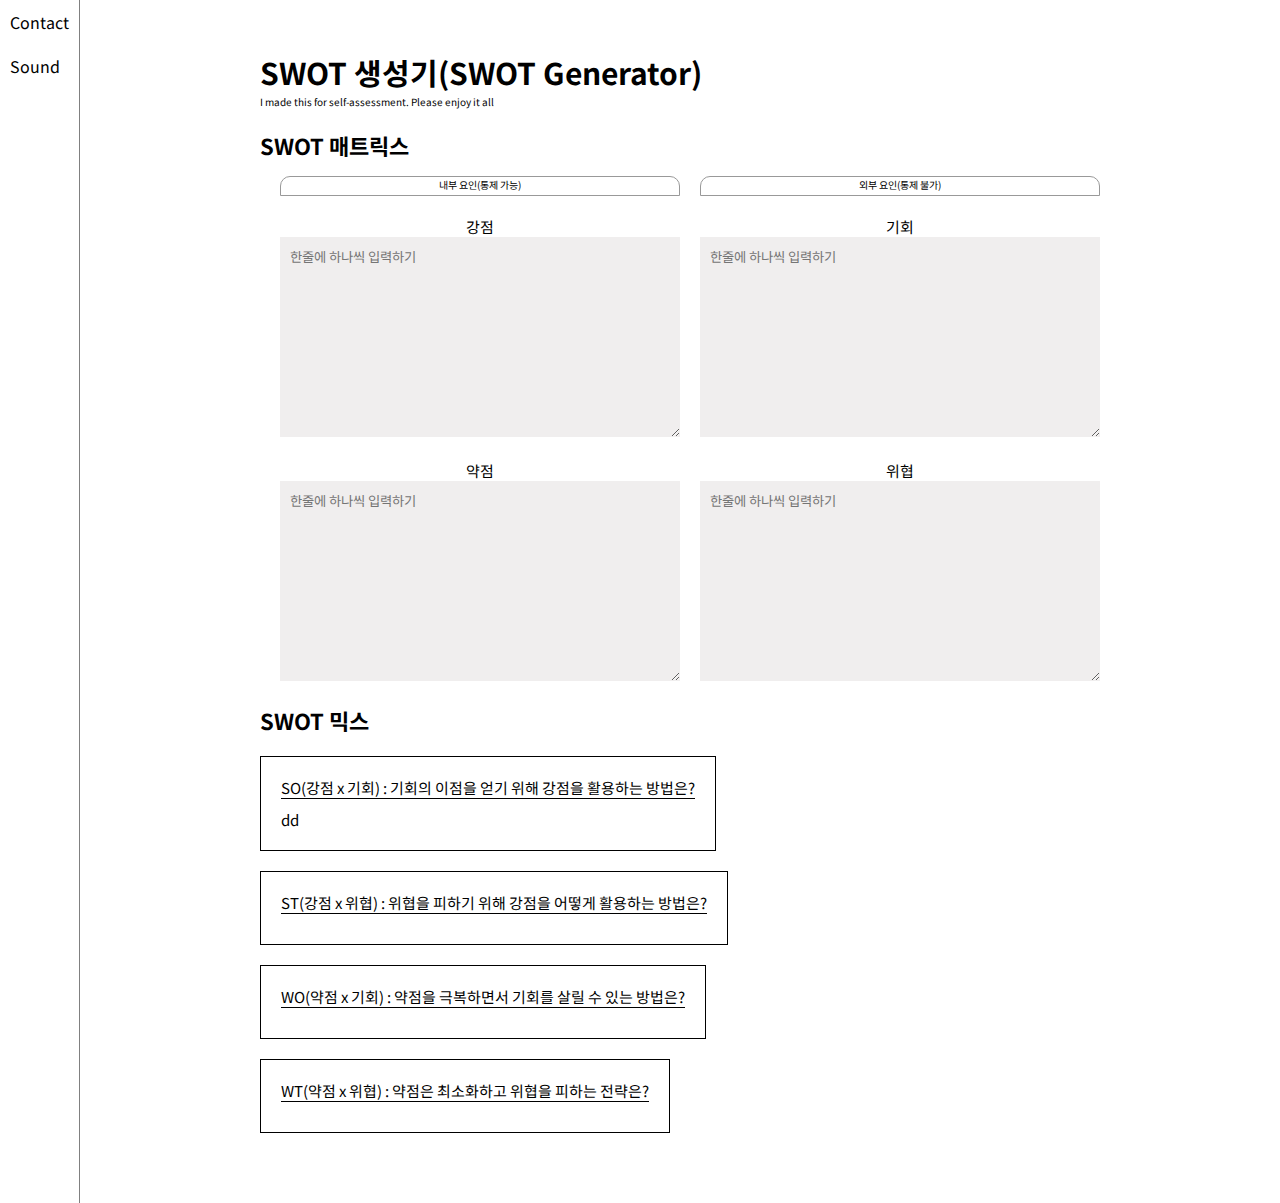
==== templates/index.html @ b4c48a37 "priate key" ====
<!DOCTYPE html>
<html lang="en">
<head>
    <!-- Google tag (gtag.js) -->
    <script async src="https://www.googletagmanager.com/gtag/js?id=G-28ZMYGL1J9"></script>

    <meta charset="UTF-8">
    <meta http-equiv="X-UA-Compatible" content="IE=edge">
    <meta name="viewport" content="width=device-width, initial-scale=1.0">
    <title>SWOT Generator</title>
    <link rel="stylesheet" href="../styles.css">

    <link href="https://fonts.googleapis.com/css2?family=Noto+Sans+KR:wght@100;300;400;500&display=swap" rel="stylesheet">
</head>

<body class="container">

    <div class="sidebar">
        <div class="sidebar__menu">
            <a class="contact-kakao" href="https://open.kakao.com/o/shd9i4Ke" target="_blank">Contact</a>
        </div>
        <div class="sidebar__menu">
            <div class="sound">Sound</div>
        </div>
        

    </div>

    <header class="header">

        <h1 class="heading-1">SWOT 생성기(SWOT Generator)</h1>
        <p>I made this for self-assessment. Please enjoy it all</p>

        <h2 class="heading-2">SWOT 매트릭스</h2>
        <div class="swot__matrix">

            <div class="swot__axis-internal">
                내부 요인(통제 가능)
            </div>

            <div class="swot__axis-external">
                외부 요인(통제 불가)
            </div>

            <div class="swot__container swot__container-s">
                <div class="label__box">
                    <label for="strength" class="swot__label">강점</label>
                </div>
                <textarea id="strength" name="strength" placeholder="한줄에 하나씩 입력하기"></textarea>
            </div>

            <div class="swot__container swot__container-o">
                <div class="label__box">
                    <label for="opportunity" class="swot__label">기회</label>
                </div>
                <textarea id="opportunity" name="opportunity" placeholder="한줄에 하나씩 입력하기"></textarea>
            </div>

            <div class="swot__container swot__container-w">
                <div class="label__box">
                    <label for="weakness" class="swot__label">약점</label>
                </div>
                <textarea id="weakness" name="weakness" placeholder="한줄에 하나씩 입력하기"></textarea>
            </div>

            <div class="swot__container swot__container-t">
                <div class="label__box">
                    <label for="treats" class="swot__label">위협</label>
                </div>
                <textarea id="treats" name="treats" placeholder="한줄에 하나씩 입력하기"></textarea>
            </div>
        </div>

        <h2 class="heading-2">SWOT 믹스</h2>
        <div class="swot__analysis">
            
            <!-- Strength x Opportunity -->
            <div class="analysis anal__so">
                <div class="analysis__target">SO(강점 x 기회) : 기회의 이점을 얻기 위해 강점을 활용하는 방법은?</div>
                <div id="so" class="analysis__draft">dd</div>
            </div>

            <!-- Strength x Treats -->
            <div class="analysis">
                <div class="analysis__target">ST(강점 x 위협) : 위협을 피하기 위해 강점을 어떻게 활용하는 방법은? </div>
                <div id="st" class="analysis__draft"></div>
            </div>

            <!-- Weakness x Opportunity -->
            <div class="analysis">
                <div class="analysis__target">WO(약점 x 기회) : 약점을 극복하면서 기회를 살릴 수 있는 방법은?</div>
                <div id="wo" class="analysis__draft"></div>
            </div>

            <!-- Weakness x Treats -->
            <div class="analysis">
                <div class="analysis__target">WT(약점 x 위협) : 약점은 최소화하고 위협을 피하는 전략은?</div>
                <div id="wt" class="analysis__draft"></div>
            </div>

        </div>

    </heaer>

<!--    <script src="../static/index.js"></script>-->
    <script src="../static/index.js"></script>

</body>
</html>
---- styles.css ----
*,
*::before {
    margin: 0;
    padding: 0;
    box-sizing: inherit;
    font-family: 'Noto Sans KR', sans-serif;
}

:root {
    --color-primary: #196D60;
    --color-primary-light: #FFCD4A;
    --color-primary-dark: #FF4924;
  
    --color-grey-light-1: #faf9f9;
    --color-grey-light-2: #f4f2f2;
    --color-grey-light-3: #f0eeee;
    --color-grey-light-4: #ccc;

    --color-ivory-light-1: #F3F0EB;
  
    --color-grey-dark-1: #333;
    --color-grey-dark-2: #777;
    --color-grey-dark-3: #999;
  
    --shadow-dark: 0 2rem 6rem rgba(0, 0, 0, .3);
    --shadow-light: 0 0 2rem 0rem rgba(142, 142, 142,0.3); 
}

html {
    box-sizing: border-box;
    font-size: 62.5%;
}

.heading-1 {
    font-size: 3rem;
}

.heading-2 {
    font-size: 2.2rem;
    margin-top: 2rem;
    margin-bottom: 1.5rem;
}

.heading-3 {
    font-size: 1.8rem;
}

.container {
    display: grid;
    grid-template-columns: 8rem 1fr;
    grid-template-rows: minmax(100vh, auto);
}

/* ! Sidebar */

.sidebar {
    border-right: 1px solid grey;
    grid-column: 1 / 2;
    grid-row: 1 / -1;
}

.sidebar__menu {
    padding: 1rem;
    font-size: 1.6rem;
}

.contact-kakao {
    text-decoration: none;
    color: inherit;
}


/* ! Header */
.header {
    padding: 5rem 7.5rem;
    margin: 0 auto;
}

.swot__matrix {
    display: grid;
    grid-template-columns: 1fr repeat(2, minmax(30rem, 40rem));
    grid-template-rows: 2rem 1fr 1fr;
    grid-gap: 2rem;
}

.swot__container-s {
    grid-column: 2 / 3;
    grid-row: 2 / 3;
}

.swot__container-o {
    grid-column: 3 / 4;
}

.swot__container-w {
    grid-column: 2 / 3;
}

.swot__container-t {
    grid-column: 3 / 4;
}

.swot__axis-internal {
    grid-column: 2 / 3;
    grid-row: 1 / 2;
    text-align: center;
    border: 1px solid var(--color-grey-dark-3);
    border-top-left-radius: 1rem;
    border-top-right-radius: 1rem;
}

.swot__axis-external {
    grid-column: 3 / 4;
    grid-row: 1 / 2;
    text-align: center;
    border: 1px solid var(--color-grey-dark-3);
    border-top-left-radius: 1rem;
    border-top-right-radius: 1rem;
}

.label__box {
    text-align: center;
}

label {
    font-size: 1.5rem;
}

textarea {
    width: 100%;
    height: 20rem;
    border: none;
    background-color: var(--color-grey-light-3);
    padding: 1rem;
}

.analysis {
    border: 1px solid black;
    padding: 2rem;
    width: max-content;
    height: min-content;
    margin: 2rem 0;
    font-size: 1.5rem;
}

.analysis__target {
    border-bottom: 1px solid black;
    margin-bottom: 1rem;
}
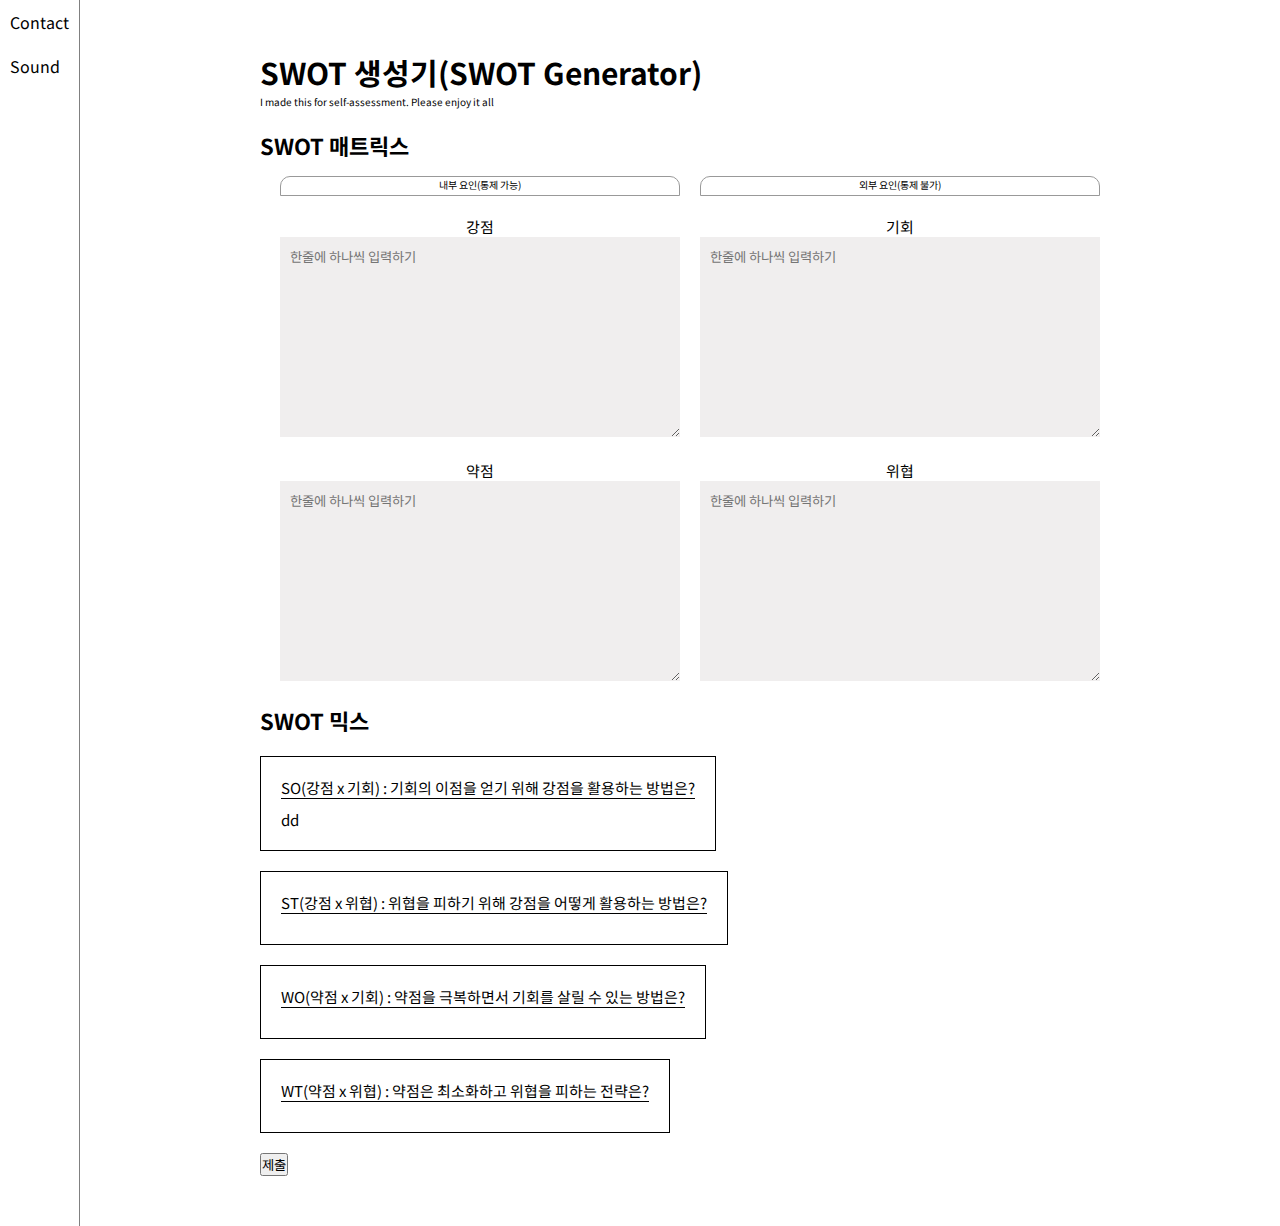
==== commit 4a95c39c: "working on index.js" ====
--- a/templates/index.html
+++ b/templates/index.html
@@ -8,9 +8,11 @@
     <meta http-equiv="X-UA-Compatible" content="IE=edge">
     <meta name="viewport" content="width=device-width, initial-scale=1.0">
     <title>SWOT Generator</title>
-    <link rel="stylesheet" href="../styles.css">
+    <link rel="stylesheet" href="../static/styles.css">
 
     <link href="https://fonts.googleapis.com/css2?family=Noto+Sans+KR:wght@100;300;400;500&display=swap" rel="stylesheet">
+
+
 </head>
 
 <body class="container">
@@ -99,11 +101,11 @@
             </div>
 
         </div>
+        <button id="swot-post">제출</button>
+    </header>
 
-    </heaer>
-
-<!--    <script src="../static/index.js"></script>-->
-    <script src="../static/index.js"></script>
 
 </body>
+<script src="https://ajax.googleapis.com/ajax/libs/jquery/3.6.0/jquery.min.js"></script>
+<script src="../static/index.js"></script>
 </html>--- a/static/styles.css
+++ b/static/styles.css
@@ -0,0 +1,149 @@
+*,
+*::before {
+    margin: 0;
+    padding: 0;
+    box-sizing: inherit;
+    font-family: 'Noto Sans KR', sans-serif;
+}
+
+:root {
+    --color-primary: #196D60;
+    --color-primary-light: #FFCD4A;
+    --color-primary-dark: #FF4924;
+  
+    --color-grey-light-1: #faf9f9;
+    --color-grey-light-2: #f4f2f2;
+    --color-grey-light-3: #f0eeee;
+    --color-grey-light-4: #ccc;
+
+    --color-ivory-light-1: #F3F0EB;
+  
+    --color-grey-dark-1: #333;
+    --color-grey-dark-2: #777;
+    --color-grey-dark-3: #999;
+  
+    --shadow-dark: 0 2rem 6rem rgba(0, 0, 0, .3);
+    --shadow-light: 0 0 2rem 0rem rgba(142, 142, 142,0.3); 
+}
+
+html {
+    box-sizing: border-box;
+    font-size: 62.5%;
+}
+
+.heading-1 {
+    font-size: 3rem;
+}
+
+.heading-2 {
+    font-size: 2.2rem;
+    margin-top: 2rem;
+    margin-bottom: 1.5rem;
+}
+
+.heading-3 {
+    font-size: 1.8rem;
+}
+
+.container {
+    display: grid;
+    grid-template-columns: 8rem 1fr;
+    grid-template-rows: minmax(100vh, auto);
+}
+
+/* ! Sidebar */
+
+.sidebar {
+    border-right: 1px solid grey;
+    grid-column: 1 / 2;
+    grid-row: 1 / -1;
+}
+
+.sidebar__menu {
+    padding: 1rem;
+    font-size: 1.6rem;
+}
+
+.contact-kakao {
+    text-decoration: none;
+    color: inherit;
+}
+
+
+/* ! Header */
+.header {
+    padding: 5rem 7.5rem;
+    margin: 0 auto;
+}
+
+.swot__matrix {
+    display: grid;
+    grid-template-columns: 1fr repeat(2, minmax(30rem, 40rem));
+    grid-template-rows: 2rem 1fr 1fr;
+    grid-gap: 2rem;
+}
+
+.swot__container-s {
+    grid-column: 2 / 3;
+    grid-row: 2 / 3;
+}
+
+.swot__container-o {
+    grid-column: 3 / 4;
+}
+
+.swot__container-w {
+    grid-column: 2 / 3;
+}
+
+.swot__container-t {
+    grid-column: 3 / 4;
+}
+
+.swot__axis-internal {
+    grid-column: 2 / 3;
+    grid-row: 1 / 2;
+    text-align: center;
+    border: 1px solid var(--color-grey-dark-3);
+    border-top-left-radius: 1rem;
+    border-top-right-radius: 1rem;
+}
+
+.swot__axis-external {
+    grid-column: 3 / 4;
+    grid-row: 1 / 2;
+    text-align: center;
+    border: 1px solid var(--color-grey-dark-3);
+    border-top-left-radius: 1rem;
+    border-top-right-radius: 1rem;
+}
+
+.label__box {
+    text-align: center;
+}
+
+label {
+    font-size: 1.5rem;
+}
+
+textarea {
+    width: 100%;
+    height: 20rem;
+    border: none;
+    background-color: var(--color-grey-light-3);
+    padding: 1rem;
+}
+
+.analysis {
+    border: 1px solid black;
+    padding: 2rem;
+    width: max-content;
+    height: min-content;
+    margin: 2rem 0;
+    font-size: 1.5rem;
+}
+
+.analysis__target {
+    border-bottom: 1px solid black;
+    margin-bottom: 1rem;
+}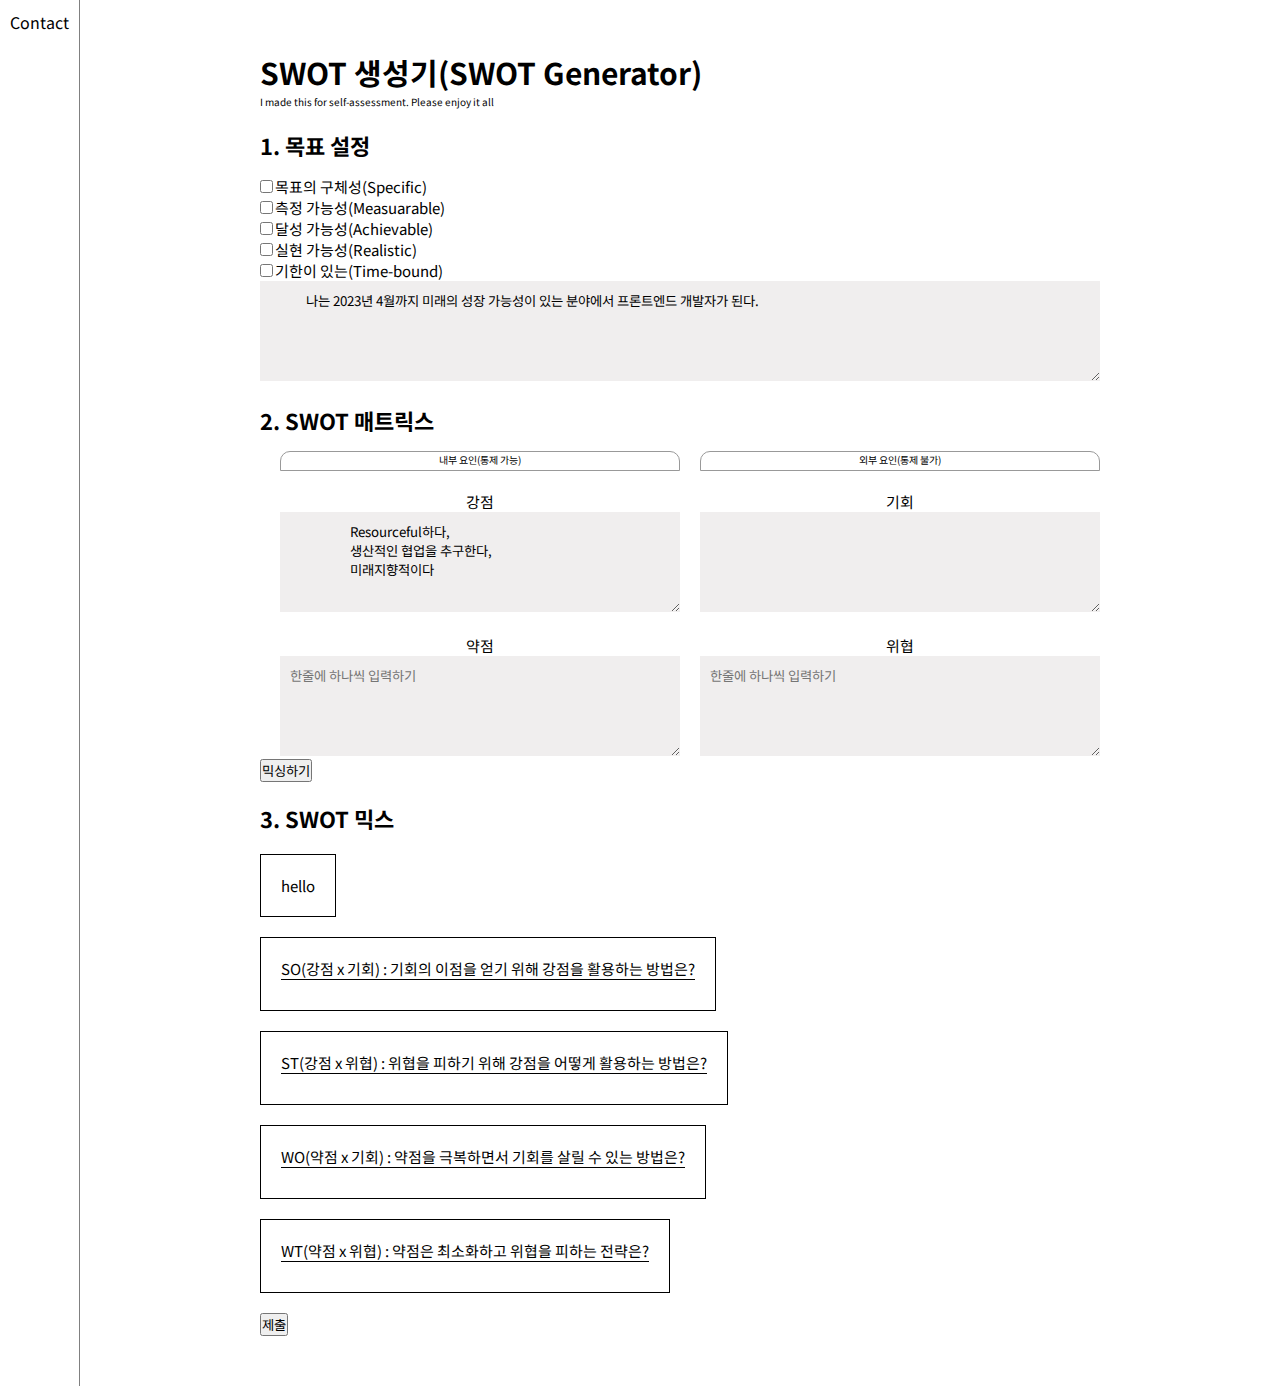
==== commit e78a1ce1: "working on SWOT info mix features" ====
--- a/templates/index.html
+++ b/templates/index.html
@@ -11,9 +11,20 @@
     <link rel="stylesheet" href="../static/styles.css">
 
     <link href="https://fonts.googleapis.com/css2?family=Noto+Sans+KR:wght@100;300;400;500&display=swap" rel="stylesheet">
+    <!-- <script src="https://ajax.googleapis.com/ajax/libs/jquery/3.6.0/jquery.min.js"></script> -->
 
 
 </head>
+<script>
+
+
+    function btnMix() {
+        const inputGoal = document.getElementById('textSmartGoal').value;
+        document.getElementById('displayGoal').textContent = inputGoal;
+        
+        
+    }
+</script>
 
 <body class="container">
 
@@ -21,11 +32,6 @@
         <div class="sidebar__menu">
             <a class="contact-kakao" href="https://open.kakao.com/o/shd9i4Ke" target="_blank">Contact</a>
         </div>
-        <div class="sidebar__menu">
-            <div class="sound">Sound</div>
-        </div>
-        
-
     </div>
 
     <header class="header">
@@ -33,7 +39,39 @@
         <h1 class="heading-1">SWOT 생성기(SWOT Generator)</h1>
         <p>I made this for self-assessment. Please enjoy it all</p>
 
-        <h2 class="heading-2">SWOT 매트릭스</h2>
+        <h2 class="heading-2">1. 목표 설정</h2>
+        <div class="smart">
+            <div>
+                <input type="checkbox" name="input-smart">
+                <label for="input-smart">목표의 구체성(Specific)</label>
+            </div>
+            <div>
+                <input type="checkbox" name="input-smart">
+                <label for="input-smart">측정 가능성(Measuarable)</label>
+            </div>
+            <div>
+                <input type="checkbox" name="input-smart">
+                <label for="input-smart">달성 가능성(Achievable)</label>
+            </div>
+            <div>
+                <input type="checkbox" name="input-smart">
+                <label for="input-smart">실현 가능성(Realistic)</label>
+            </div>
+            <div>
+                <input type="checkbox" name="input-smart">
+                <label for="input-smart">기한이 있는(Time-bound)</label>
+            </div>
+            <div>
+                
+            <textarea id="textSmartGoal" placeholder="2023년 _월까지 __기업에서 __개발자로 커리어를 시작한다. 이를 달성하기 위해 JS와 React의 __부분까지 익히고 포트폴리오는 _수준까지 구현한 작품을 5개 이상 만들겠다">
+            나는 2023년 4월까지 미래의 성장 가능성이 있는 분야에서 프론트엔드 개발자가 된다.
+            </textarea>
+
+            </div>
+            
+        </div>
+
+        <h2 class="heading-2">2. SWOT 매트릭스</h2>
         <div class="swot__matrix">
 
             <div class="swot__axis-internal">
@@ -48,14 +86,20 @@
                 <div class="label__box">
                     <label for="strength" class="swot__label">강점</label>
                 </div>
-                <textarea id="strength" name="strength" placeholder="한줄에 하나씩 입력하기"></textarea>
+                <textarea id="strength" name="strength" placeholder="한줄에 하나씩 입력하기">
+                    Resourceful하다,
+                    생산적인 협업을 추구한다,
+                    미래지향적이다
+                </textarea>
             </div>
 
             <div class="swot__container swot__container-o">
                 <div class="label__box">
                     <label for="opportunity" class="swot__label">기회</label>
                 </div>
-                <textarea id="opportunity" name="opportunity" placeholder="한줄에 하나씩 입력하기"></textarea>
+                <textarea id="opportunity" name="opportunity" placeholder="한줄에 하나씩 입력하기">
+                    
+                </textarea>
             </div>
 
             <div class="swot__container swot__container-w">
@@ -71,15 +115,19 @@
                 </div>
                 <textarea id="treats" name="treats" placeholder="한줄에 하나씩 입력하기"></textarea>
             </div>
+            
         </div>
+        <button onclick="btnMix()">믹싱하기</button>
 
-        <h2 class="heading-2">SWOT 믹스</h2>
+        <h2 class="heading-2">3. SWOT 믹스</h2>
         <div class="swot__analysis">
             
+            <div class="analysis anal__goal" id="displayGoal">hello</div>
+
             <!-- Strength x Opportunity -->
             <div class="analysis anal__so">
                 <div class="analysis__target">SO(강점 x 기회) : 기회의 이점을 얻기 위해 강점을 활용하는 방법은?</div>
-                <div id="so" class="analysis__draft">dd</div>
+                <div id="so" class="analysis__draft"></div>
             </div>
 
             <!-- Strength x Treats -->
@@ -104,8 +152,8 @@
         <button id="swot-post">제출</button>
     </header>
 
+</body>
 
-</body>
-<script src="https://ajax.googleapis.com/ajax/libs/jquery/3.6.0/jquery.min.js"></script>
-<script src="../static/index.js"></script>
+
+
 </html>--- a/static/styles.css
+++ b/static/styles.css
@@ -126,9 +126,13 @@
     font-size: 1.5rem;
 }
 
+input {
+
+}
+
 textarea {
     width: 100%;
-    height: 20rem;
+    height: 10rem;
     border: none;
     background-color: var(--color-grey-light-3);
     padding: 1rem;
@@ -146,4 +150,17 @@
 .analysis__target {
     border-bottom: 1px solid black;
     margin-bottom: 1rem;
+}
+
+.page-login {
+    background-color: var(--color-ivory-light-1);
+}
+
+.login-form {
+    width: 500px;
+
+    padding: 30px;
+    margin: 40vh auto;
+
+    border: 1px black solid;
 }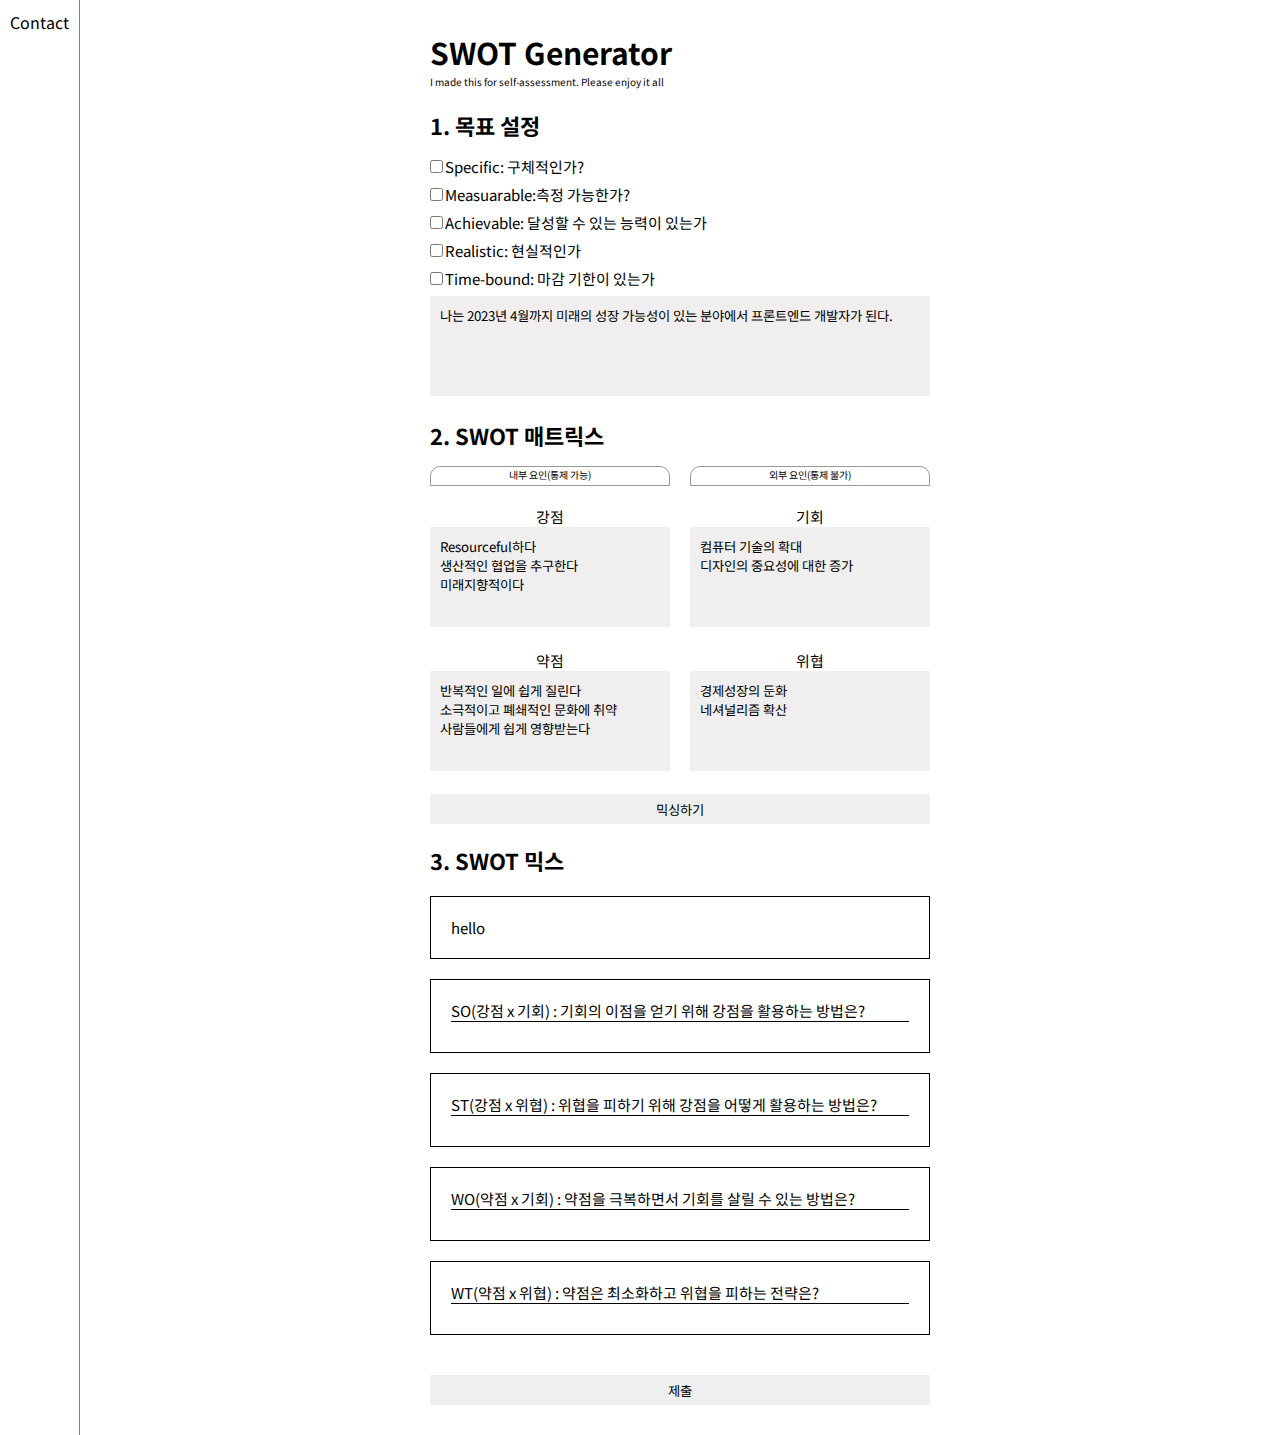
==== commit 94909f73: "change UI and add mix analysis textarea" ====
--- a/templates/index.html
+++ b/templates/index.html
@@ -1,28 +1,117 @@
 <!DOCTYPE html>
 <html lang="en">
+
 <head>
     <!-- Google tag (gtag.js) -->
     <script async src="https://www.googletagmanager.com/gtag/js?id=G-28ZMYGL1J9"></script>
-
+    
     <meta charset="UTF-8">
     <meta http-equiv="X-UA-Compatible" content="IE=edge">
     <meta name="viewport" content="width=device-width, initial-scale=1.0">
     <title>SWOT Generator</title>
     <link rel="stylesheet" href="../static/styles.css">
 
-    <link href="https://fonts.googleapis.com/css2?family=Noto+Sans+KR:wght@100;300;400;500&display=swap" rel="stylesheet">
+    <link href="https://fonts.googleapis.com/css2?family=Noto+Sans+KR:wght@100;300;400;500&display=swap"
+        rel="stylesheet">
     <!-- <script src="https://ajax.googleapis.com/ajax/libs/jquery/3.6.0/jquery.min.js"></script> -->
 
 
 </head>
 <script>
 
-
     function btnMix() {
+        
+        // Show Goal
         const inputGoal = document.getElementById('textSmartGoal').value;
         document.getElementById('displayGoal').textContent = inputGoal;
-        
-        
+
+        // SWOT input
+        const inputStrength = document.getElementById('strength').value;
+        const inputWeakness = document.getElementById('weakness').value;
+        const inputOpportunity = document.getElementById('opportunity').value;
+        const inputThreat = document.getElementById('threat').value;
+        
+        // SWOT array
+        const arrayStrength = inputStrength.split('\n');
+        const arrayWeakness = inputWeakness.split('\n');
+        const arrayOpportunity = inputOpportunity.split('\n');
+        const arrayThreat = inputThreat.split('\n');
+
+        const mixedSO = document.querySelector('.mixed--so');
+        const mixedST = document.querySelector('.mixed--st');
+        const mixedWO = document.querySelector('.mixed--wo');
+        const mixedWT = document.querySelector('.mixed--wt');
+        mixedSO.innerHTML = ''; // reset
+        mixedST.innerHTML = ''; // reset
+        mixedWO.innerHTML = ''; // reset
+        mixedWT.innerHTML = ''; // reset
+
+        // SO
+        for (let i = 0; i < arrayStrength.length; i++) {
+            for (let j = 0; j < arrayOpportunity.length; j++) {
+                const temp_text = `
+                <div class="container__insight">
+                    <input class="insight--checkbox" type="checkbox">
+                    <div>
+                        <div>${arrayStrength[i]} x ${arrayOpportunity[j]}</div>
+                        <textarea></textarea>
+                    </div>
+                </div>
+                `;
+                mixedSO.insertAdjacentHTML('beforeend', temp_text)
+            }
+        }
+        
+        // ST
+        for (let i = 0; i < arrayStrength.length; i++) {
+            for (let j = 0; j < arrayThreat.length; j++) {
+                const temp_text = `
+                <div class="container__insight">
+                    <input class="insight--checkbox" type="checkbox">
+                    <div>
+                        <div>${arrayStrength[i]} x ${arrayThreat[j]}</div>
+                        <textarea></textarea>
+                    </div>
+                </div>
+                `;                
+                mixedST.insertAdjacentHTML('beforeend', temp_text)
+            }
+        }
+
+        // WO
+        for (let i = 0; i < arrayWeakness.length; i++) {
+            for (let j = 0; j < arrayOpportunity.length; j++) {
+                const temp_text = `
+                <div class="container__insight">
+                    <input class="insight--checkbox" type="checkbox">
+                    <div>
+                        <div>${arrayWeakness[i]} x ${arrayOpportunity[j]}</div>
+                        <textarea></textarea>
+                    </div>
+                </div>
+                `;                
+                mixedWO.insertAdjacentHTML('beforeend', temp_text)
+            }
+        }
+
+        // WT
+        for (let i = 0; i < arrayWeakness.length; i++) {
+            for (let j = 0; j < arrayThreat.length; j++) {
+                const temp_text = `
+                <div class="container__insight">
+                    <input class="insight--checkbox" type="checkbox">
+                    <div>
+                        <div>${arrayWeakness[i]} x ${arrayThreat[j]}</div>
+                        <textarea></textarea>
+                    </div>
+                </div>
+                `;                
+                mixedWT.insertAdjacentHTML('beforeend', temp_text)
+            }
+        }
+        
+
+
     }
 </script>
 
@@ -34,41 +123,38 @@
         </div>
     </div>
 
-    <header class="header">
-
-        <h1 class="heading-1">SWOT 생성기(SWOT Generator)</h1>
+    <header>
+        <h1 class="heading-1">SWOT Generator</h1>
         <p>I made this for self-assessment. Please enjoy it all</p>
 
         <h2 class="heading-2">1. 목표 설정</h2>
         <div class="smart">
-            <div>
-                <input type="checkbox" name="input-smart">
-                <label for="input-smart">목표의 구체성(Specific)</label>
-            </div>
-            <div>
-                <input type="checkbox" name="input-smart">
-                <label for="input-smart">측정 가능성(Measuarable)</label>
-            </div>
-            <div>
-                <input type="checkbox" name="input-smart">
-                <label for="input-smart">달성 가능성(Achievable)</label>
-            </div>
-            <div>
-                <input type="checkbox" name="input-smart">
-                <label for="input-smart">실현 가능성(Realistic)</label>
-            </div>
-            <div>
-                <input type="checkbox" name="input-smart">
-                <label for="input-smart">기한이 있는(Time-bound)</label>
-            </div>
-            <div>
-                
-            <textarea id="textSmartGoal" placeholder="2023년 _월까지 __기업에서 __개발자로 커리어를 시작한다. 이를 달성하기 위해 JS와 React의 __부분까지 익히고 포트폴리오는 _수준까지 구현한 작품을 5개 이상 만들겠다">
-            나는 2023년 4월까지 미래의 성장 가능성이 있는 분야에서 프론트엔드 개발자가 된다.
-            </textarea>
-
-            </div>
-            
+            <div class="container__smart">
+                <input class="inputSmart" type="checkbox" name="input--smart">
+                <label for="input--smart">Specific: 구체적인가?</label>
+            </div>
+            <div class="container__smart">
+                <input class="inputSmart" type="checkbox" name="input--smart">
+                <label for="input--smart">Measuarable:측정 가능한가?</label>
+            </div>
+            <div class="container__smart">
+                <input class="inputSmart" type="checkbox" name="input--smart">
+                <label for="input--smart">Achievable: 달성할 수 있는 능력이 있는가</label>
+            </div>
+            <div class="container__smart">
+                <input class="inputSmart" type="checkbox" name="input--smart">
+                <label for="input--smart">Realistic: 현실적인가</label>
+            </div>
+            <div class="container__smart">
+                <input class="inputSmart" type="checkbox" name="input--smart">
+                <label for="input--smart">Time-bound: 마감 기한이 있는가</label>
+            </div>
+            <div class="container__smart">
+
+                <textarea id="textSmartGoal">나는 2023년 4월까지 미래의 성장 가능성이 있는 분야에서 프론트엔드 개발자가 된다.</textarea>
+
+            </div>
+
         </div>
 
         <h2 class="heading-2">2. SWOT 매트릭스</h2>
@@ -86,70 +172,74 @@
                 <div class="label__box">
                     <label for="strength" class="swot__label">강점</label>
                 </div>
-                <textarea id="strength" name="strength" placeholder="한줄에 하나씩 입력하기">
-                    Resourceful하다,
-                    생산적인 협업을 추구한다,
-                    미래지향적이다
-                </textarea>
+                <textarea id="strength" name="strength"
+                    placeholder="한줄에 하나씩 입력하기">Resourceful하다&#10;생산적인 협업을 추구한다&#10;미래지향적이다</textarea>
             </div>
 
             <div class="swot__container swot__container-o">
                 <div class="label__box">
                     <label for="opportunity" class="swot__label">기회</label>
                 </div>
-                <textarea id="opportunity" name="opportunity" placeholder="한줄에 하나씩 입력하기">
-                    
-                </textarea>
+                <textarea id="opportunity" name="opportunity" placeholder="한줄에 하나씩 입력하기">컴퓨터 기술의 확대&#10;디자인의 중요성에 대한 증가</textarea>
             </div>
 
             <div class="swot__container swot__container-w">
                 <div class="label__box">
                     <label for="weakness" class="swot__label">약점</label>
                 </div>
-                <textarea id="weakness" name="weakness" placeholder="한줄에 하나씩 입력하기"></textarea>
+                <textarea id="weakness" name="weakness" placeholder="한줄에 하나씩 입력하기">반복적인 일에 쉽게 질린다&#10;소극적이고 폐쇄적인 문화에 취약&#10;사람들에게 쉽게 영향받는다</textarea>
             </div>
 
             <div class="swot__container swot__container-t">
                 <div class="label__box">
-                    <label for="treats" class="swot__label">위협</label>
-                </div>
-                <textarea id="treats" name="treats" placeholder="한줄에 하나씩 입력하기"></textarea>
-            </div>
-            
-        </div>
-        <button onclick="btnMix()">믹싱하기</button>
+                    <label for="threat" class="swot__label">위협</label>
+                </div>
+                <textarea id="threat" name="threat" placeholder="한줄에 하나씩 입력하기">경제성장의 둔화&#10;네셔널리즘 확산</textarea>
+            </div>
+
+        </div>
+        <button class="btn btn--mix" onclick="btnMix()">믹싱하기</button>
+
 
         <h2 class="heading-2">3. SWOT 믹스</h2>
         <div class="swot__analysis">
-            
-            <div class="analysis anal__goal" id="displayGoal">hello</div>
+
+            <div class="mixed mixed__goal" id="displayGoal">hello</div>
 
             <!-- Strength x Opportunity -->
-            <div class="analysis anal__so">
-                <div class="analysis__target">SO(강점 x 기회) : 기회의 이점을 얻기 위해 강점을 활용하는 방법은?</div>
-                <div id="so" class="analysis__draft"></div>
-            </div>
-
-            <!-- Strength x Treats -->
-            <div class="analysis">
-                <div class="analysis__target">ST(강점 x 위협) : 위협을 피하기 위해 강점을 어떻게 활용하는 방법은? </div>
-                <div id="st" class="analysis__draft"></div>
+            <div class="mixed">
+                <div class="mixed__target">SO(강점 x 기회) : 기회의 이점을 얻기 위해 강점을 활용하는 방법은?</div>
+                <div class="mixed--so">
+
+                </div>
+            </div>
+
+            <!-- Strength x threat -->
+            <div class="mixed">
+                <div class="mixed__target">ST(강점 x 위협) : 위협을 피하기 위해 강점을 어떻게 활용하는 방법은? </div>
+                <div class="mixed--st">
+
+                </div>
             </div>
 
             <!-- Weakness x Opportunity -->
-            <div class="analysis">
-                <div class="analysis__target">WO(약점 x 기회) : 약점을 극복하면서 기회를 살릴 수 있는 방법은?</div>
-                <div id="wo" class="analysis__draft"></div>
-            </div>
-
-            <!-- Weakness x Treats -->
-            <div class="analysis">
-                <div class="analysis__target">WT(약점 x 위협) : 약점은 최소화하고 위협을 피하는 전략은?</div>
-                <div id="wt" class="analysis__draft"></div>
-            </div>
-
-        </div>
-        <button id="swot-post">제출</button>
+            <div class="mixed">
+                <div class="mixed__target">WO(약점 x 기회) : 약점을 극복하면서 기회를 살릴 수 있는 방법은?</div>
+                <div class="mixed--wo">
+
+                </div>
+            </div>
+
+            <!-- Weakness x threat -->
+            <div class="mixed">
+                <div class="mixed__target">WT(약점 x 위협) : 약점은 최소화하고 위협을 피하는 전략은?</div>
+                <div class="mixed--wt">
+
+                </div>
+            </div>
+
+        </div>
+        <button class="btn btn--form">제출</button>
     </header>
 
 </body>
--- a/static/styles.css
+++ b/static/styles.css
@@ -71,36 +71,49 @@
 
 
 /* ! Header */
-.header {
-    padding: 5rem 7.5rem;
-    margin: 0 auto;
+header {
+    margin: 3rem auto;
+    width: 50rem;
+}
+
+textarea {
+    resize: none;
 }
 
 .swot__matrix {
     display: grid;
-    grid-template-columns: 1fr repeat(2, minmax(30rem, 40rem));
+    grid-template-columns: repeat(2);
     grid-template-rows: 2rem 1fr 1fr;
     grid-gap: 2rem;
 }
 
 .swot__container-s {
+    grid-column: 1 / 2;
+    grid-row: 2 / 3;
+}
+
+.swot__container-o {
     grid-column: 2 / 3;
-    grid-row: 2 / 3;
-}
-
-.swot__container-o {
-    grid-column: 3 / 4;
 }
 
 .swot__container-w {
+    grid-column: 1 / 2;
+}
+
+.swot__container-t {
     grid-column: 2 / 3;
 }
 
-.swot__container-t {
-    grid-column: 3 / 4;
-}
-
 .swot__axis-internal {
+    grid-column: 1 / 2;
+    grid-row: 1 / 2;
+    text-align: center;
+    border: 1px solid var(--color-grey-dark-3);
+    border-top-left-radius: 1rem;
+    border-top-right-radius: 1rem;
+}
+
+.swot__axis-external {
     grid-column: 2 / 3;
     grid-row: 1 / 2;
     text-align: center;
@@ -109,15 +122,6 @@
     border-top-right-radius: 1rem;
 }
 
-.swot__axis-external {
-    grid-column: 3 / 4;
-    grid-row: 1 / 2;
-    text-align: center;
-    border: 1px solid var(--color-grey-dark-3);
-    border-top-left-radius: 1rem;
-    border-top-right-radius: 1rem;
-}
-
 .label__box {
     text-align: center;
 }
@@ -126,9 +130,6 @@
     font-size: 1.5rem;
 }
 
-input {
-
-}
 
 textarea {
     width: 100%;
@@ -138,16 +139,15 @@
     padding: 1rem;
 }
 
-.analysis {
+.mixed {
+
     border: 1px solid black;
     padding: 2rem;
-    width: max-content;
-    height: min-content;
     margin: 2rem 0;
     font-size: 1.5rem;
 }
 
-.analysis__target {
+.mixed__target {
     border-bottom: 1px solid black;
     margin-bottom: 1rem;
 }
@@ -163,4 +163,42 @@
     margin: 40vh auto;
 
     border: 1px black solid;
+}
+
+.container__insight {
+    display: flex;
+    padding: 6px;
+}
+
+.container__insight > div {
+    width: 100%;
+    margin: 10px;
+}
+
+.insight--checkbox {
+    width: 20px;
+    border-radius: 20%;
+}
+
+.container__insight textarea {
+    font-size: 12px;
+    height: 40px;
+    width: 100%;
+}
+.btn {
+    margin-top: 2rem;
+    width: 100%;
+    height: 3rem;
+    border: none;
+    transition: all 1.7s;
+    cursor:pointer;
+}
+
+.btn:hover {
+    background-color: salmon;
+}
+
+.container__smart {
+    margin-bottom: 0.7rem;
+
 }